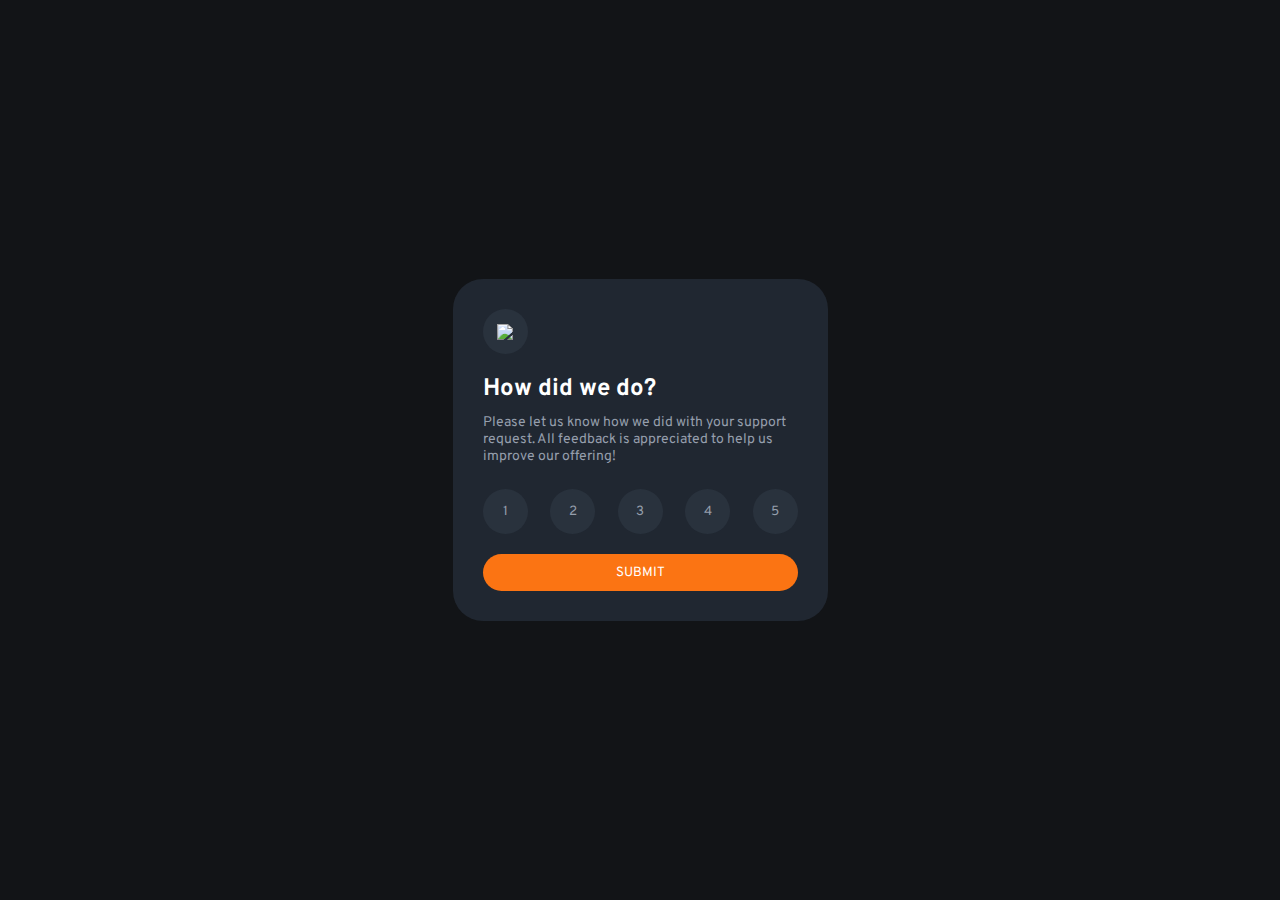
==== index.html @ 9eb1bcdd "Add files via upload" ====
<!DOCTYPE html>
<html lang="en">
<head>
    <meta charset="UTF-8">
    <meta name="viewport" content="width=device-width, initial-scale=1"/>
    <link rel="stylesheet" href="style.css"/>
    <title>Interactive rating component</title>
</head>
<body>
<div class="main">
    <div class="content">
    <div class="starDiv">
<img src="imgs/icon-star.svg"/>
    </div>
<h2>How did we do?</h2>
    <p id="ratingpara">Please let us know how we did with your support request. All feedback is appreciated to help us improve our offering!</p>

    <form id="ratings" method="get">

        <input name="rate1" type="button" value="1" class=" rateBtn" id="rate1"/>
        <input name="rate2" type="button" value="2" class=" rateBtn" id="rate2"/>
        <input name="rate3" type="button" value="3" class=" rateBtn" id="rate3"/>
        <input name="rate4" type="button" value="4" class=" rateBtn" id="rate4"/>
        <input name="rate5" type="button" value="5" class=" rateBtn" id="rate5"/>


    </form>
    <input type="button" value="SUBMIT" id="submitBtn" onclick="location.href='thanks.html'">

</div>
</div>
</body>
<script src="https://code.jquery.com/jquery-3.6.0.min.js"></script>
<script src="script.js"></script>


</html>
---- style.css ----
@import url('https://fonts.googleapis.com/css2?family=Overpass:wght@400;700&display=swap');

html {
    background: hsl(216, 12%, 8%);
    box-sizing: border-box;
    height: 100%;
    margin: auto;
    display: flex;

}

html * {
    font-family: overpass, sans-serif;
}

body {
    margin: auto;
}


.main {
    display: flex;
    width: 375px;
    background: hsl(215, 21%, 16%);
    border-radius: 30px;

}

.content {
    display: flex;
    width: 85%;
    flex-direction: column;
    padding: 30px;
}

.starDiv {
    display: flex;
    width: 45px;
    height: 45px;
    background: hsl(213, 19%, 20%);
    border-radius: 100%;
}

img {
    display: flex;
    margin: auto;

}

h2 {
    color: white
}

#ratingpara {
    color: hsl(217, 12%, 63%);
    margin-top: -10px;
    font-size: 14px;
}

#ratings {
    display: flex;
    justify-content: space-between;
    margin-top: 10px;
    width: 100%;
    color: hsl(217, 12%, 63%);

}

.rateBtn {
    display: block;
    width: 45px;
    height: 45px;
    background: hsl(213, 19%, 20%);
    border-radius: 100%;
    color: hsl(217, 12%, 63%);
    border: none;
    cursor: pointer;
}

.rateBtn:hover {
    background: hsl(25, 97%, 53%);
    color: white;
}

.clicked {
    background: hsl(217, 12%, 63%);
    color: white;
}

#submitBtn {
    margin-top: 20px;
    padding-top: 10px;
    padding-bottom: 10px;
    width: 100%;
    background: hsl(25, 97%, 53%);
    border: none;
    border-radius: 20px;
    color: white;
    cursor: pointer;
}

#submitBtn:hover {
    background: white;
    color: hsl(25, 97%, 53%);
}

#ratingTxt {
    background: hsl(213, 19%, 20%);
    margin: auto;
    margin-top: 30px;
    padding-left: 15px;
    padding-right: 15px;
    padding-top: 5px;
    padding-bottom: 2px;
    border-radius: 15px;
    color: hsl(25, 97%, 53%);
    font-weight: 400;
}

#thanksh2 {
    color: white;
    margin: auto;
    margin-top: 30px;
}

#thankspara {
    color: hsl(217, 12%, 63%);
    text-align: center;
    font-size: 14px;
}

#backButton {
    display: flex;
    background: hsl(213, 19%, 20%);
    width: 45px;
    height: 45px;
    border-radius: 100%;
    cursor: pointer;
}

#backButton i {
    margin: auto;

}

#backButton:hover{
    background: hsl(25, 97%, 53%);
    color: white;
}
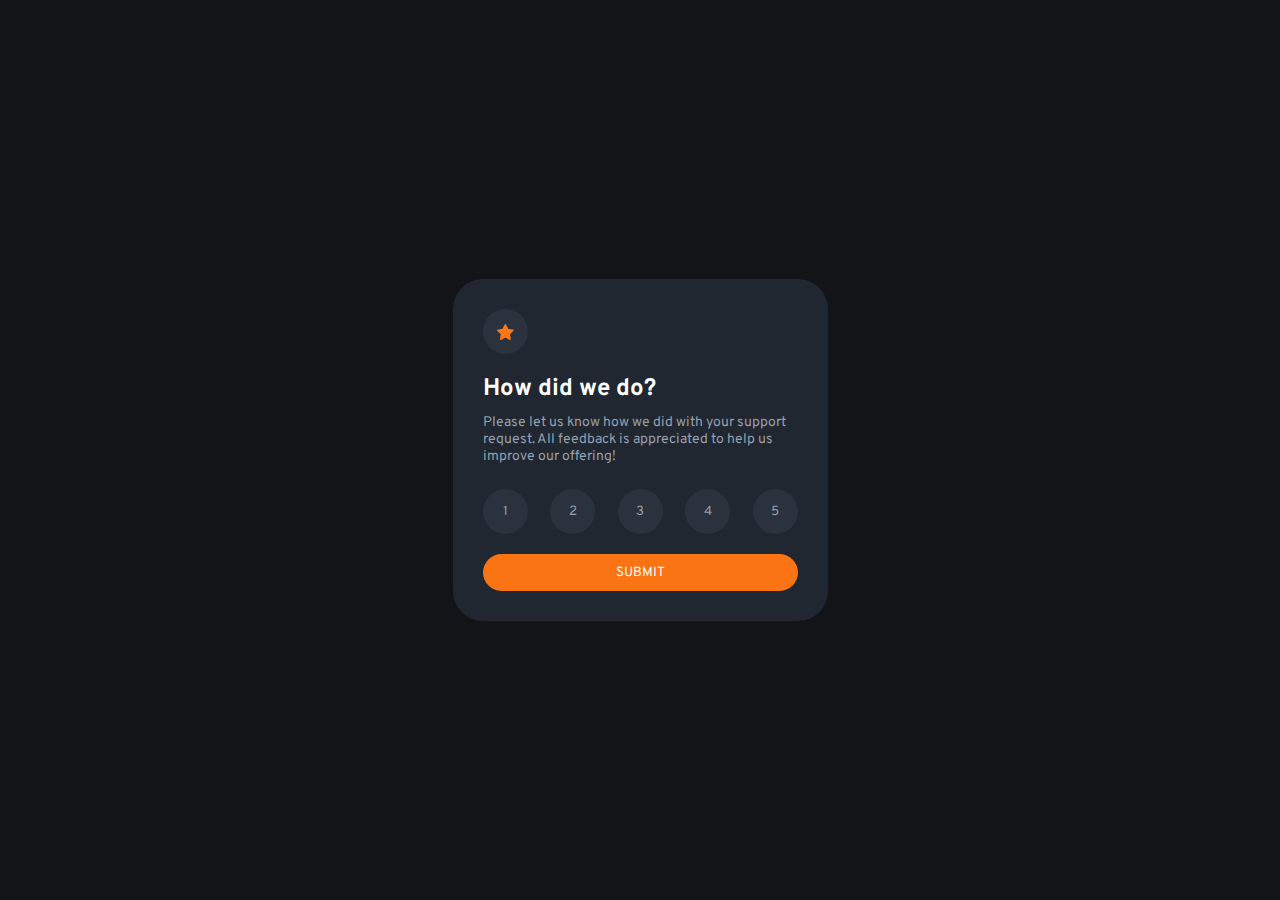
==== commit 5c9e5997: "Update index.html" ====
--- a/index.html
+++ b/index.html
@@ -3,6 +3,7 @@
 <head>
     <meta charset="UTF-8">
     <meta name="viewport" content="width=device-width, initial-scale=1"/>
+    <link rel="icon" type="image/x-icon" href="/imgs/favicon-32x32.png?">
     <link rel="stylesheet" href="style.css"/>
     <title>Interactive rating component</title>
 </head>
@@ -34,4 +35,4 @@
 <script src="script.js"></script>
 
 
-</html>+</html>
